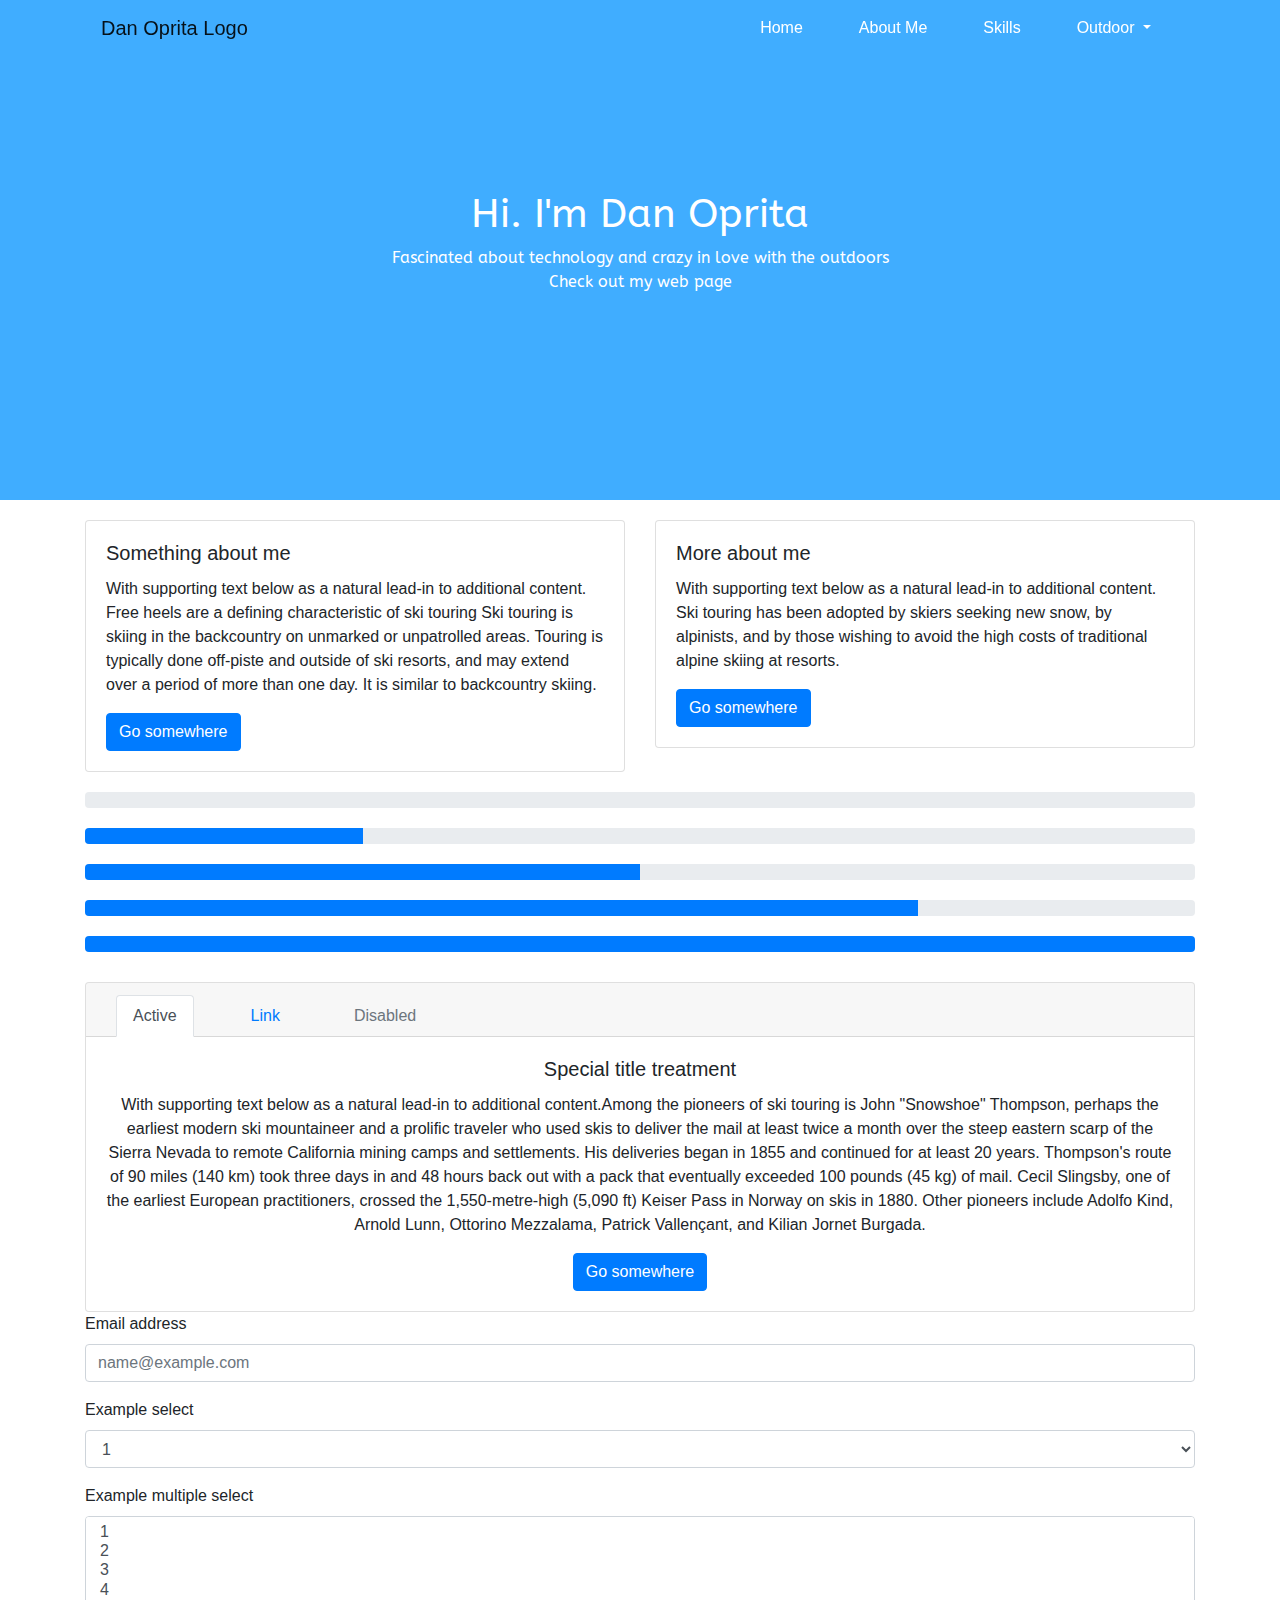
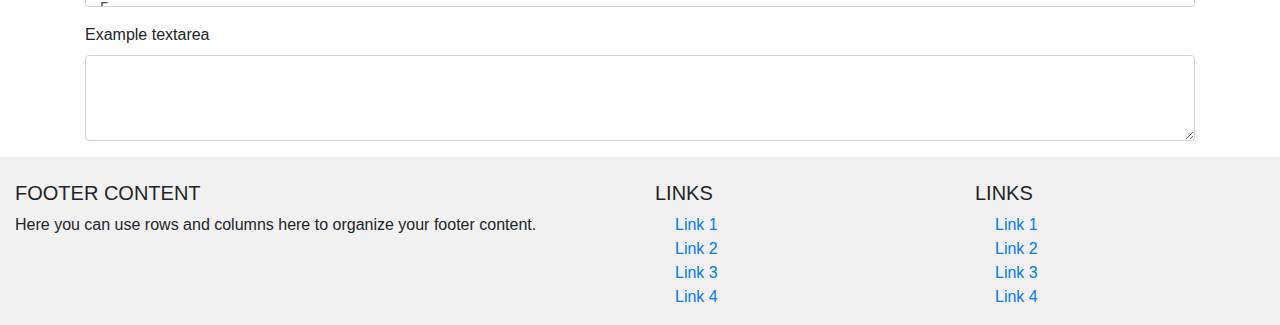
==== index.html @ 7228d6db "13Feb_2" ====
<!DOCTYPE HTML>

  <html>
    <head>
      <title>Dan Oprita</title>
      <!-- Responsive -->
      <meta content="width=device-width, initial-scale=1" name="viewport"/>
      <!-- Favicon
  		<link rel="shortcut icon" href="img/fav.png">  -->
      <link rel="stylesheet" href="https://maxcdn.bootstrapcdn.com/bootstrap/4.0.0/css/bootstrap.min.css" integrity="sha384-Gn5384xqQ1aoWXA+058RXPxPg6fy4IWvTNh0E263XmFcJlSAwiGgFAW/dAiS6JXm" crossorigin="anonymous">
      <link href="https://fonts.googleapis.com/css?family=ABeeZee" rel="stylesheet">
      <link rel="stylesheet" href="css/style.css">
    </head>

    <body>
      <!-- Header -->
      <header id="section1">
        <div class="container">
          <div class="row">
            <div class="col-sm-12 col-md-12 clasaNavigatie"> <!-- zona menu -->
              <nav class="navbar navbar-expand-lg navbar-light clasaNavigatie">
                <a class="navbar-brand" href="#">Dan Oprita Logo</a>
                <button class="navbar-toggler" type="button" data-toggle="collapse" data-target="#navbarNavDropdown" aria-controls="navbarNavDropdown" aria-expanded="false" aria-label="Toggle navigation">
                  <span class="navbar-toggler-icon"></span>
                </button>
                <div class="collapse navbar-collapse" id="navbarNavDropdown">
                  <ul class="navbar-nav ml-auto">
                    <li class="nav-item active">
                      <a class="nav-link" href="#">Home <span class="sr-only">(current)</span></a>
                    </li>
                    <li class="nav-item">
                      <a class="nav-link" href="#section3">About Me</a>
                    </li>
                    <li class="nav-item">
                      <a class="nav-link" href="#section4">Skills</a>
                    </li>
                    <li class="nav-item dropdown">
                      <a class="nav-link dropdown-toggle" href="#" id="navbarDropdownMenuLink" data-toggle="dropdown" aria-haspopup="true" aria-expanded="false">
                        Outdoor
                      </a>
                      <div class="dropdown-menu dropdown-menu-right" aria-labelledby="navbarDropdownMenuLink">
                        <a class="dropdown-item" href="#">MTB</a>
                        <a class="dropdown-item" href="#">Ski</a>
                        <a class="dropdown-item" href="#">Trekking</a>
                      </div>
                    </li>
                  </ul>
                </div>
              </nav><!-- nav-menu-container -->
            </div>
          </div>
        </div>
      </header><!-- Header -->

      <!-- start banner Area -->
      <section class="banner-area relative" id="section2">
  		<div class="overlay-img">
  			<div class="container">
  				<div class="row fullscreen d-flex align-items-center justify-content-center" id="dimBanner">
  				<div class="banner-content col-lg-8 zoneBanner">
  					<h1 class="text-white">
  						Hi. I'm Dan Oprita</h1>
  					<p class="pt-20 pb-20 text-white">Fascinated about technology and crazy in love with the outdoors<br/>
            Check out my web page</p>
  				</div>
  			</div>
  		</div>
  	  </div>
      </section>
      <!-- end banner Area -->

  	<!-- start zona prezentare -->
  	<div class="container posContCards" id="section3">
  	<div class="row">
    <div class="col-sm-6">
      <div class="card">
        <div class="card-body">
          <h5 class="card-title">Something about me</h5>
          <p class="card-text">With supporting text below as a natural lead-in to additional content.
          Free heels are a defining characteristic of ski touring
          Ski touring is skiing in the backcountry on unmarked or unpatrolled areas. Touring is typically done off-piste and outside of ski resorts, and may extend over a period of more than one day. It is similar to backcountry skiing.</p>
          <a href="#" class="btn btn-primary">Go somewhere</a>
        </div>
      </div>
    </div>
    <div class="col-sm-6">
      <div class="card">
        <div class="card-body">
          <h5 class="card-title">More about me</h5>
          <p class="card-text">With supporting text below as a natural lead-in to additional content. Ski touring has been adopted by skiers seeking new snow, by alpinists, and by those wishing to avoid the high costs of traditional alpine skiing at resorts.</p>
          <a href="#section1" class="btn btn-primary">Go somewhere</a>
        </div>
      </div>
    </div>
  </div>
  </div>
  	<!-- end zona prezentare -->

    <!-- progress bar -->
    <div class="container" id="section4">
      <div class="progress">
        <div class="progress-bar" role="progressbar" aria-valuenow="0" aria-valuemin="0" aria-valuemax="100"></div>
      </div>
      <div class="progress">
        <div class="progress-bar" role="progressbar" style="width: 25%" aria-valuenow="25" aria-valuemin="0" aria-valuemax="100"></div>
      </div>
      <div class="progress">
        <div class="progress-bar" role="progressbar" style="width: 50%" aria-valuenow="50" aria-valuemin="0" aria-valuemax="100"></div>
      </div>
      <div class="progress">
        <div class="progress-bar" role="progressbar" style="width: 75%" aria-valuenow="75" aria-valuemin="0" aria-valuemax="100"></div>
      </div>
      <div class="progress">
        <div class="progress-bar" role="progressbar" style="width: 100%" aria-valuenow="100" aria-valuemin="0" aria-valuemax="100"></div>
      </div>
    </div>
    <!-- progress bar -->

  	<!-- start zona prezentare 2 -->
    <div class="container zonaPrezentare2" id="section5">
      <div class="card text-center">
        <div class="card-header">
          <ul class="nav nav-tabs card-header-tabs">
            <li class="nav-item">
              <a class="nav-link active" href="#">Active</a>
            </li>
            <li class="nav-item">
              <a class="nav-link" href="#">Link</a>
            </li>
            <li class="nav-item">
              <a class="nav-link disabled" href="#" tabindex="-1" aria-disabled="true">Disabled</a>
            </li>
          </ul>
        </div>
        <div class="card-body">
          <h5 class="card-title">Special title treatment</h5>
          <p class="card-text">With supporting text below as a natural lead-in to additional content.Among the pioneers of ski touring is John "Snowshoe" Thompson, perhaps the earliest modern ski mountaineer and a prolific traveler who used skis to deliver the mail at least twice a month over the steep eastern scarp of the Sierra Nevada to remote California mining camps and settlements. His deliveries began in 1855 and continued for at least 20 years. Thompson's route of 90 miles (140 km) took three days in and 48 hours back out with a pack that eventually exceeded 100 pounds (45 kg) of mail.

          Cecil Slingsby, one of the earliest European practitioners, crossed the 1,550-metre-high (5,090 ft) Keiser Pass in Norway on skis in 1880. Other pioneers include Adolfo Kind, Arnold Lunn, Ottorino Mezzalama, Patrick Vallençant, and Kilian Jornet Burgada.</p>
          <a href="#" class="btn btn-primary">Go somewhere</a>
        </div>
      </div>
    </div>
  	<!-- end zona prezentare 2 -->

    <!-- Form contact -->
    <div class="container">
      <form>
        <div class="form-group">
          <label for="exampleFormControlInput1">Email address</label>
          <input type="email" class="form-control" id="exampleFormControlInput1" placeholder="name@example.com">
        </div>
        <div class="form-group">
          <label for="exampleFormControlSelect1">Example select</label>
          <select class="form-control" id="exampleFormControlSelect1">
            <option>1</option>
            <option>2</option>
            <option>3</option>
            <option>4</option>
            <option>5</option>
          </select>
        </div>
        <div class="form-group">
          <label for="exampleFormControlSelect2">Example multiple select</label>
          <select multiple class="form-control" id="exampleFormControlSelect2">
            <option>1</option>
            <option>2</option>
            <option>3</option>
            <option>4</option>
            <option>5</option>
          </select>
        </div>
        <div class="form-group">
          <label for="exampleFormControlTextarea1">Example textarea</label>
          <textarea class="form-control" id="exampleFormControlTextarea1" rows="3"></textarea>
        </div>
      </form>
    </div>
    <!-- End Form contact -->

    <!-- Footer -->
      <footer class="page-footer font-small blue pt-4">
        <!-- Footer Links -->
        <div class="container-fluid text-center text-md-left">
          <!-- Grid row -->
          <div class="row">
            <!-- Grid column -->
            <div class="col-md-6 mt-md-0 mt-3">
              <!-- Content -->
              <h5 class="text-uppercase">Footer Content</h5>
              <p>Here you can use rows and columns here to organize your footer content.</p>
            </div>
            <hr class="clearfix w-100 d-md-none pb-3">
            <div class="col-md-3 mb-md-0 mb-3">
                <!-- Links -->
                <h5 class="text-uppercase">Links</h5>
                <ul class="list-unstyled">
                  <li>
                    <a href="#!">Link 1</a>
                  </li>
                  <li>
                    <a href="#!">Link 2</a>
                  </li>
                  <li>
                    <a href="#!">Link 3</a>
                  </li>
                  <li>
                    <a href="#!">Link 4</a>
                  </li>
                </ul>
              </div>
              <div class="col-md-3 mb-md-0 mb-3">
                <!-- Links -->
                <h5 class="text-uppercase">Links</h5>
                <ul class="list-unstyled">
                  <li>
                    <a href="#!">Link 1</a>
                  </li>
                  <li>
                    <a href="#!">Link 2</a>
                  </li>
                  <li>
                    <a href="#!">Link 3</a>
                  </li>
                  <li>
                    <a href="#!">Link 4</a>
                  </li>
                </ul>
              </div>
              <!-- Grid column -->
          </div>
          <!-- Grid row -->
        </div>
        <!-- Footer Links -->
      </footer>
      <!-- Footer -->

      <!-- To top button -->
      <button onclick="topFunction()" id="myBtn" title="Go to top">Top</button>
      <!-- To top button -->

      <script src="https://code.jquery.com/jquery-3.3.1.slim.min.js" integrity="sha384-q8i/X+965DzO0rT7abK41JStQIAqVgRVzpbzo5smXKp4YfRvH+8abtTE1Pi6jizo" crossorigin="anonymous"></script>
      <script src="https://cdnjs.cloudflare.com/ajax/libs/popper.js/1.14.3/umd/popper.min.js" integrity="sha384-ZMP7rVo3mIykV+2+9J3UJ46jBk0WLaUAdn689aCwoqbBJiSnjAK/l8WvCWPIPm49" crossorigin="anonymous"></script>
      <script src="https://stackpath.bootstrapcdn.com/bootstrap/4.1.3/js/bootstrap.min.js" integrity="sha384-ChfqqxuZUCnJSK3+MXmPNIyE6ZbWh2IMqE241rYiqJxyMiZ6OW/JmZQ5stwEULTy" crossorigin="anonymous"></script>
      <script src="js/javascript.js"></script>
    </body>
  </html>
---- css/style.css ----
html {
  scroll-behavior: smooth;
}
/* Header */
header {
  background-color: none;
  position: fixed;
  width: 100%;
  z-index: 10;
}
.clasaLogo {
  background-color: none!important;
}
.clasaNavigatie {
  background-size: cover;
  color: white;
}
#navbarNavDropdown ul li> a {
  color: #FFFFFF;
}
.behavior-header {
  background: rgba(0,0,0,0.7);
  transition: all 0.5s;
}

/* banner area*/
.banner-area {
  background: url('https://images.pexels.com/photos/270756/pexels-photo-270756.jpeg?auto=compress&cs=tinysrgb&dpr=2&h=750&w=1260') center;
  background-size: cover;
}

#dimBanner {
  height: 500px;
}
ul li {
  padding: 0px 20px 0 20px;
}
.zoneBanner {
  text-align: center!important;
  font-family: 'ABeeZee', sans-serif;
}
.overlay-img {
	background: rgba(0, 145, 255,0.75);
}
.posContCards {
	margin-top: 20px;
}

/*presentation area*/
.zonaPrezentare2 {
  margin-top: 30px;
}

/* progress bars */
#section4 {
  margin-top: 20px;
}
div.progress {
  margin-top: 20px;
}

/* Footer */
footer {
  background: #F1F1F1;
}

/* Button Top */
#myBtn {
  display: none;
  position: fixed;
  bottom: 20px;
  right: 30px;
  z-index: 99;
  font-size: 18px;
  border: none;
  outline: none;
  background-color: red;
  color: white;
  cursor: pointer;
  padding: 15px;
  border-radius: 4px;
}

#myBtn:hover {
  background-color: #555;
}
/* Button Top */
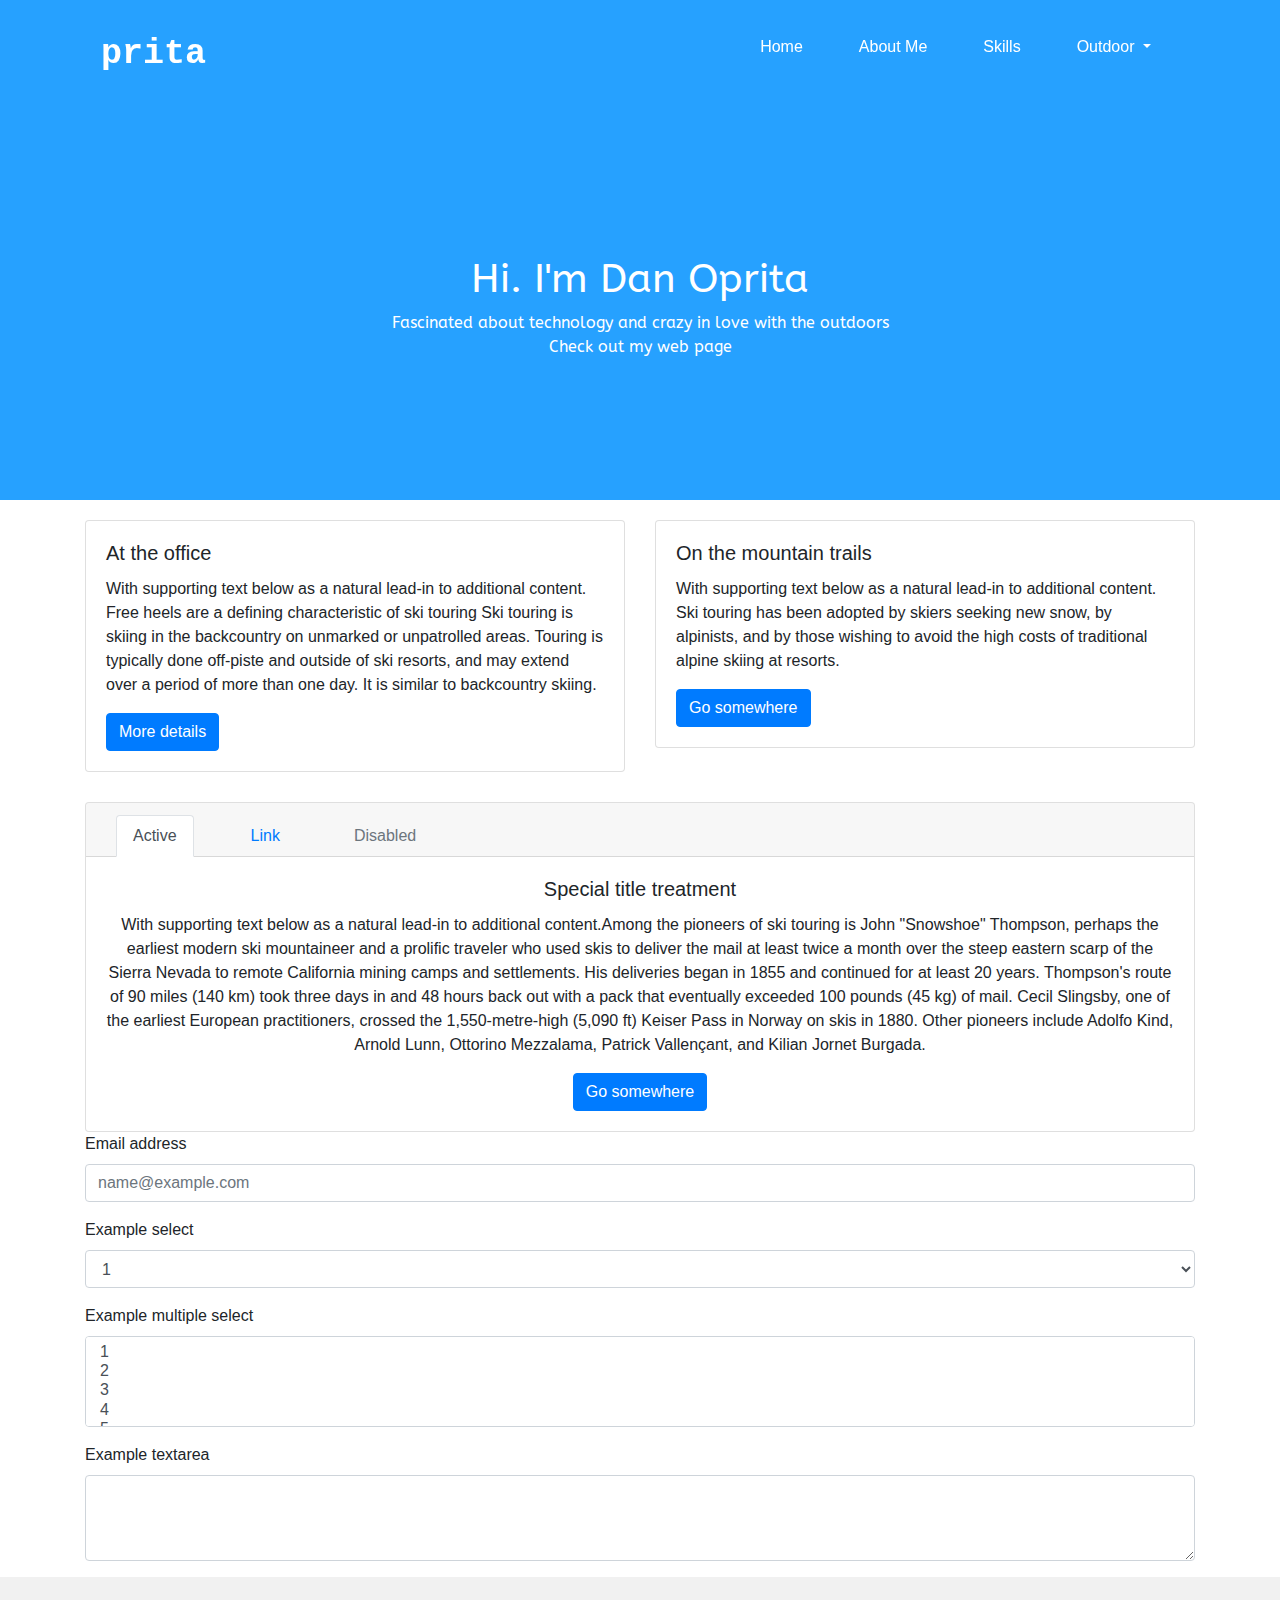
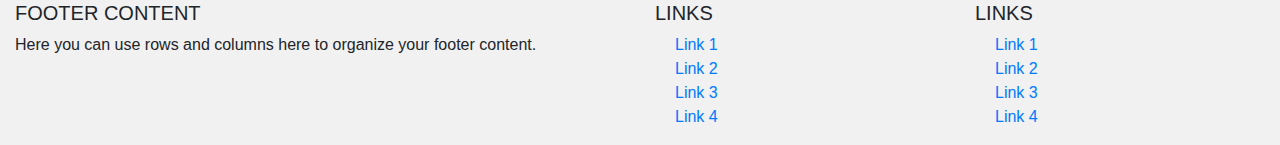
==== commit e50e5ce8: "20 Feb" ====
--- a/index.html
+++ b/index.html
@@ -9,6 +9,7 @@
   		<link rel="shortcut icon" href="img/fav.png">  -->
       <link rel="stylesheet" href="https://maxcdn.bootstrapcdn.com/bootstrap/4.0.0/css/bootstrap.min.css" integrity="sha384-Gn5384xqQ1aoWXA+058RXPxPg6fy4IWvTNh0E263XmFcJlSAwiGgFAW/dAiS6JXm" crossorigin="anonymous">
       <link href="https://fonts.googleapis.com/css?family=ABeeZee" rel="stylesheet">
+      <link rel="stylesheet" href="https://use.fontawesome.com/releases/v5.7.2/css/all.css" integrity="sha384-fnmOCqbTlWIlj8LyTjo7mOUStjsKC4pOpQbqyi7RrhN7udi9RwhKkMHpvLbHG9Sr" crossorigin="anonymous">
       <link rel="stylesheet" href="css/style.css">
     </head>
 
@@ -18,9 +19,13 @@
         <div class="container">
           <div class="row">
             <div class="col-sm-12 col-md-12 clasaNavigatie"> <!-- zona menu -->
-              <nav class="navbar navbar-expand-lg navbar-light clasaNavigatie">
-                <a class="navbar-brand" href="#">Dan Oprita Logo</a>
-                <button class="navbar-toggler" type="button" data-toggle="collapse" data-target="#navbarNavDropdown" aria-controls="navbarNavDropdown" aria-expanded="false" aria-label="Toggle navigation">
+              <nav class="navbar navbar-expand-lg navbar-dark clasaNavigatie">
+                <div id="zonaLogo">
+                  <a class="navbar-brand" href="#">
+                    <i class="fas fa-bicycle bikeOprita"></i>prita
+                  </a>
+                </div>
+                <button class="navbar-toggler" id="hamburgerButton" type="button" data-toggle="collapse" data-target="#navbarNavDropdown" aria-controls="navbarNavDropdown" aria-expanded="false" aria-label="Toggle navigation">
                   <span class="navbar-toggler-icon"></span>
                 </button>
                 <div class="collapse navbar-collapse" id="navbarNavDropdown">
@@ -32,7 +37,7 @@
                       <a class="nav-link" href="#section3">About Me</a>
                     </li>
                     <li class="nav-item">
-                      <a class="nav-link" href="#section4">Skills</a>
+                      <a class="nav-link" href="cv.html">Skills</a>
                     </li>
                     <li class="nav-item dropdown">
                       <a class="nav-link dropdown-toggle" href="#" id="navbarDropdownMenuLink" data-toggle="dropdown" aria-haspopup="true" aria-expanded="false">
@@ -75,18 +80,18 @@
     <div class="col-sm-6">
       <div class="card">
         <div class="card-body">
-          <h5 class="card-title">Something about me</h5>
+          <h5 class="card-title">At the office</h5>
           <p class="card-text">With supporting text below as a natural lead-in to additional content.
           Free heels are a defining characteristic of ski touring
           Ski touring is skiing in the backcountry on unmarked or unpatrolled areas. Touring is typically done off-piste and outside of ski resorts, and may extend over a period of more than one day. It is similar to backcountry skiing.</p>
-          <a href="#" class="btn btn-primary">Go somewhere</a>
+          <a href="cv.html" class="btn btn-primary">More details</a>
         </div>
       </div>
     </div>
     <div class="col-sm-6">
       <div class="card">
         <div class="card-body">
-          <h5 class="card-title">More about me</h5>
+          <h5 class="card-title">On the mountain trails</h5>
           <p class="card-text">With supporting text below as a natural lead-in to additional content. Ski touring has been adopted by skiers seeking new snow, by alpinists, and by those wishing to avoid the high costs of traditional alpine skiing at resorts.</p>
           <a href="#section1" class="btn btn-primary">Go somewhere</a>
         </div>
@@ -96,8 +101,7 @@
   </div>
   	<!-- end zona prezentare -->
 
-    <!-- progress bar -->
-    <div class="container" id="section4">
+    <!-- progress bar    <div class="container" id="section4">
       <div class="progress">
         <div class="progress-bar" role="progressbar" aria-valuenow="0" aria-valuemin="0" aria-valuemax="100"></div>
       </div>
@@ -113,8 +117,7 @@
       <div class="progress">
         <div class="progress-bar" role="progressbar" style="width: 100%" aria-valuenow="100" aria-valuemin="0" aria-valuemax="100"></div>
       </div>
-    </div>
-    <!-- progress bar -->
+    </div>   -->
 
   	<!-- start zona prezentare 2 -->
     <div class="container zonaPrezentare2" id="section5">
--- a/css/style.css
+++ b/css/style.css
@@ -8,8 +8,12 @@
   width: 100%;
   z-index: 10;
 }
-.clasaLogo {
-  background-color: none!important;
+#zonaLogo a {
+  font-family: 'Major Mono Display', monospace;
+  font-size: 35px;
+  margin: 15px 0px 0px 0px;
+  color: white!important;
+  font-weight: bold;
 }
 .clasaNavigatie {
   background-size: cover;
@@ -21,6 +25,10 @@
 .behavior-header {
   background: rgba(0,0,0,0.7);
   transition: all 0.5s;
+}
+#hamburgerButton {
+  border: 1.5px solid rgb(255, 255, 255, 0.6);
+  background-color: #008BC0;
 }
 
 /* banner area*/
@@ -38,9 +46,10 @@
 .zoneBanner {
   text-align: center!important;
   font-family: 'ABeeZee', sans-serif;
+  margin-top: 130px;
 }
 .overlay-img {
-	background: rgba(0, 145, 255,0.75);
+	background: rgba(0, 145, 255,0.85);
 }
 .posContCards {
 	margin-top: 20px;
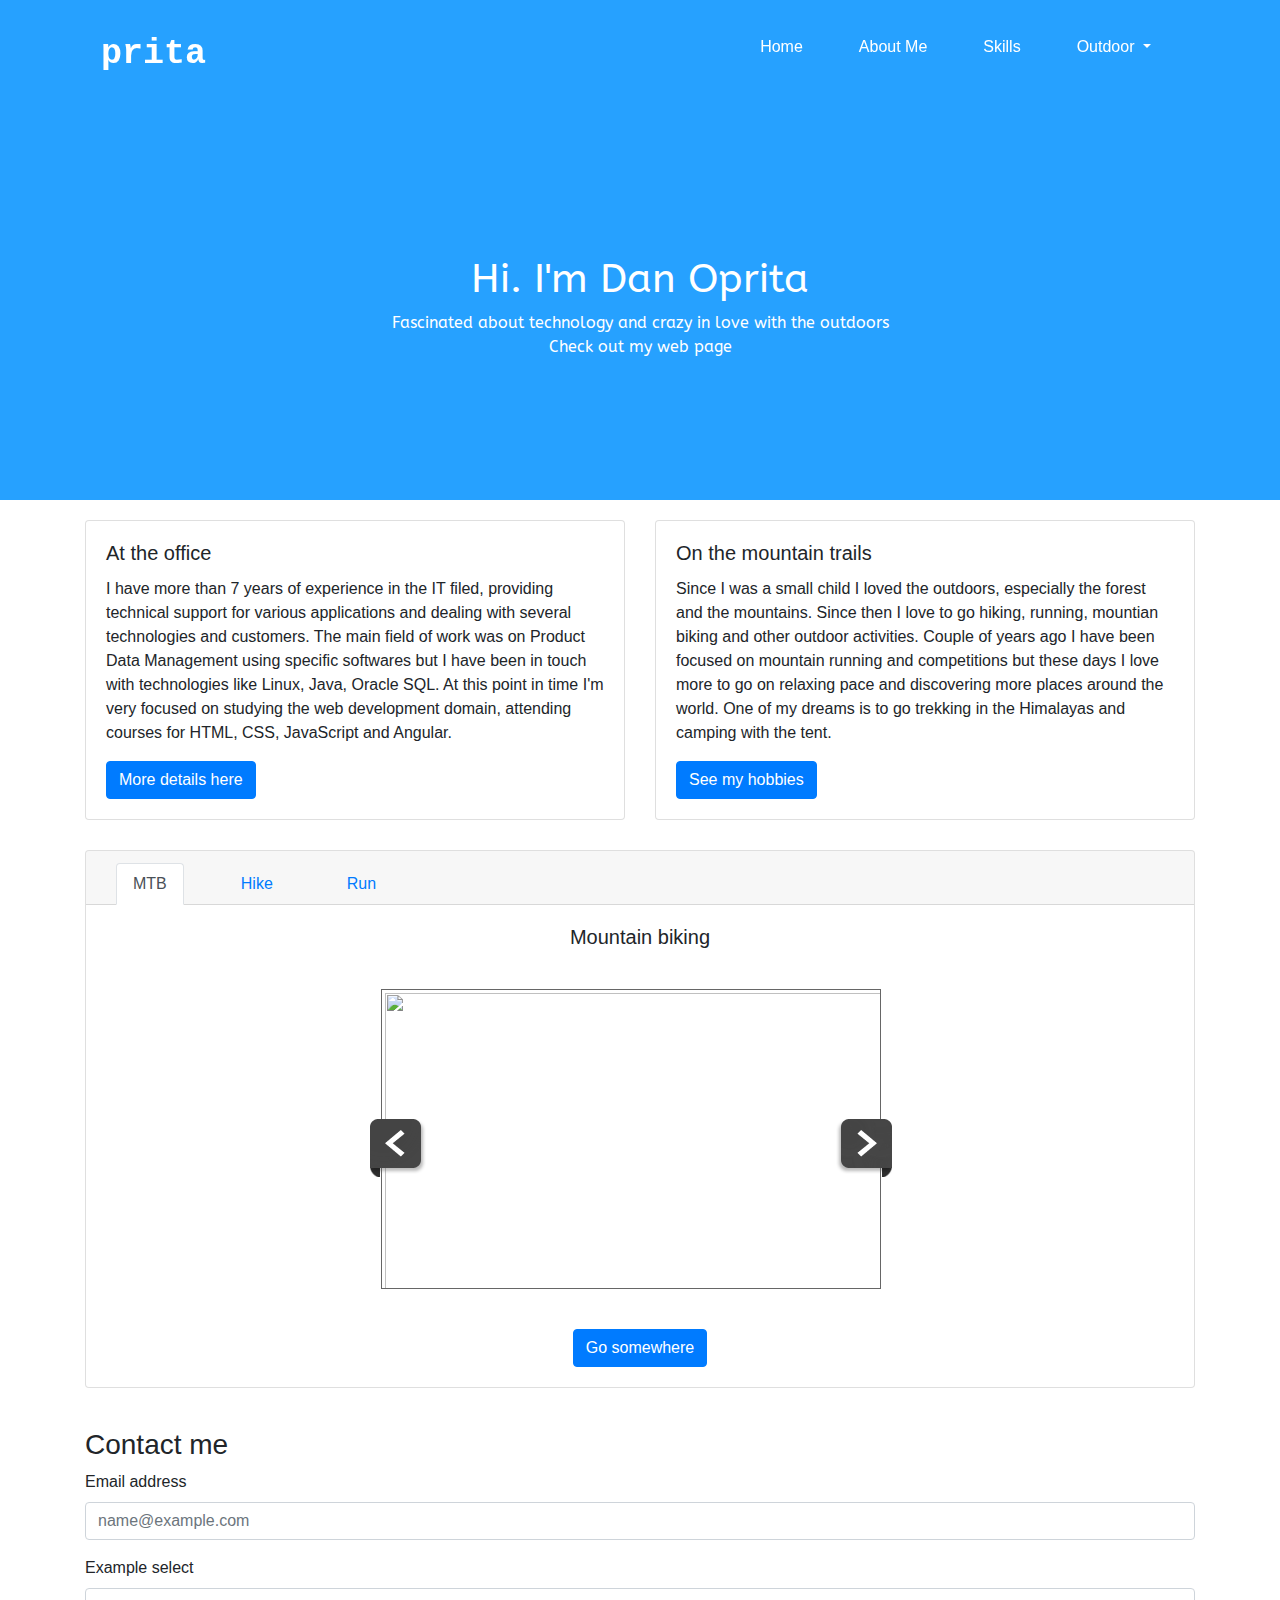
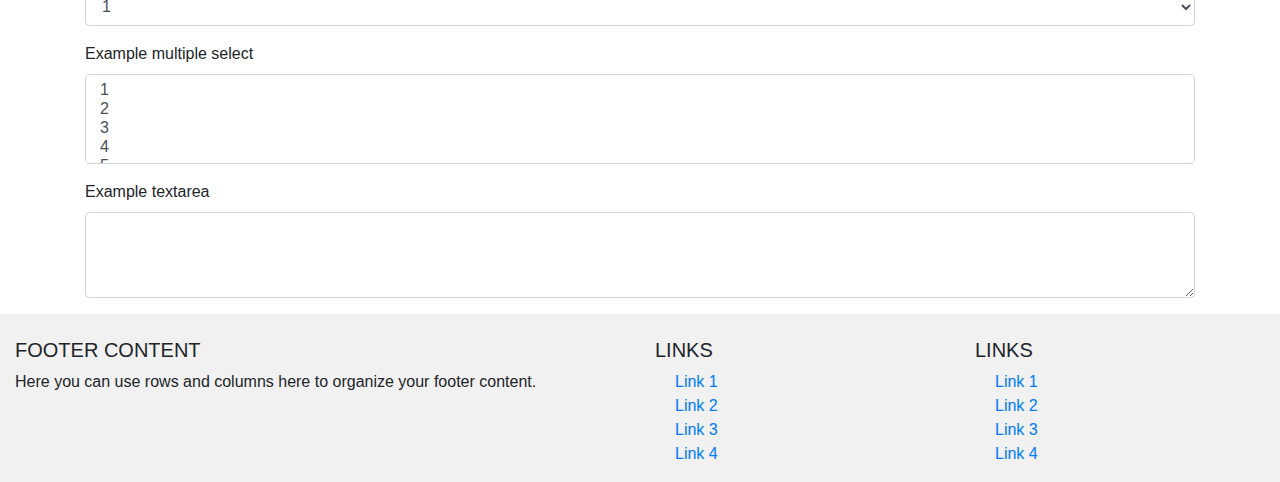
==== commit 7aef8264: "21 Feb" ====
--- a/index.html
+++ b/index.html
@@ -31,7 +31,7 @@
                 <div class="collapse navbar-collapse" id="navbarNavDropdown">
                   <ul class="navbar-nav ml-auto">
                     <li class="nav-item active">
-                      <a class="nav-link" href="#">Home <span class="sr-only">(current)</span></a>
+                      <a class="nav-link" href="#">Home<span class="sr-only">(current)</span></a>
                     </li>
                     <li class="nav-item">
                       <a class="nav-link" href="#section3">About Me</a>
@@ -81,10 +81,8 @@
       <div class="card">
         <div class="card-body">
           <h5 class="card-title">At the office</h5>
-          <p class="card-text">With supporting text below as a natural lead-in to additional content.
-          Free heels are a defining characteristic of ski touring
-          Ski touring is skiing in the backcountry on unmarked or unpatrolled areas. Touring is typically done off-piste and outside of ski resorts, and may extend over a period of more than one day. It is similar to backcountry skiing.</p>
-          <a href="cv.html" class="btn btn-primary">More details</a>
+          <p class="card-text">I have more than 7 years of experience in the IT filed, providing technical support for various applications and dealing with several technologies and customers. The main field of work was on Product Data Management using specific softwares but I have been in touch with technologies like Linux, Java, Oracle SQL. At this point in time I'm very focused on studying the web development domain, attending courses for HTML, CSS, JavaScript and Angular.</p>
+          <a href="cv.html" class="btn btn-primary">More details here</a>
         </div>
       </div>
     </div>
@@ -92,8 +90,8 @@
       <div class="card">
         <div class="card-body">
           <h5 class="card-title">On the mountain trails</h5>
-          <p class="card-text">With supporting text below as a natural lead-in to additional content. Ski touring has been adopted by skiers seeking new snow, by alpinists, and by those wishing to avoid the high costs of traditional alpine skiing at resorts.</p>
-          <a href="#section1" class="btn btn-primary">Go somewhere</a>
+          <p class="card-text">Since I was a small child I loved the outdoors, especially the forest and the mountains. Since then I love to go hiking, running, mountian biking and other outdoor activities. Couple of years ago I have been focused on mountain running and competitions but these days I love more to go on relaxing pace and discovering more places around the world. One of my dreams is to go trekking in the Himalayas and camping with the tent.</p>
+          <a href="#section1" class="btn btn-primary">See my hobbies</a>
         </div>
       </div>
     </div>
@@ -101,45 +99,36 @@
   </div>
   	<!-- end zona prezentare -->
 
-    <!-- progress bar    <div class="container" id="section4">
-      <div class="progress">
-        <div class="progress-bar" role="progressbar" aria-valuenow="0" aria-valuemin="0" aria-valuemax="100"></div>
-      </div>
-      <div class="progress">
-        <div class="progress-bar" role="progressbar" style="width: 25%" aria-valuenow="25" aria-valuemin="0" aria-valuemax="100"></div>
-      </div>
-      <div class="progress">
-        <div class="progress-bar" role="progressbar" style="width: 50%" aria-valuenow="50" aria-valuemin="0" aria-valuemax="100"></div>
-      </div>
-      <div class="progress">
-        <div class="progress-bar" role="progressbar" style="width: 75%" aria-valuenow="75" aria-valuemin="0" aria-valuemax="100"></div>
-      </div>
-      <div class="progress">
-        <div class="progress-bar" role="progressbar" style="width: 100%" aria-valuenow="100" aria-valuemin="0" aria-valuemax="100"></div>
-      </div>
-    </div>   -->
-
-  	<!-- start zona prezentare 2 -->
+  	<!-- start zona Image gallery -->
     <div class="container zonaPrezentare2" id="section5">
       <div class="card text-center">
         <div class="card-header">
           <ul class="nav nav-tabs card-header-tabs">
             <li class="nav-item">
-              <a class="nav-link active" href="#">Active</a>
+              <a class="nav-link active" href="#">MTB</a>
             </li>
             <li class="nav-item">
-              <a class="nav-link" href="#">Link</a>
+              <a class="nav-link" href="#">Hike</a>
             </li>
             <li class="nav-item">
-              <a class="nav-link disabled" href="#" tabindex="-1" aria-disabled="true">Disabled</a>
+              <a class="nav-link" href="#" tabindex="-1" aria-disabled="true">Run</a>
             </li>
           </ul>
         </div>
-        <div class="card-body">
-          <h5 class="card-title">Special title treatment</h5>
-          <p class="card-text">With supporting text below as a natural lead-in to additional content.Among the pioneers of ski touring is John "Snowshoe" Thompson, perhaps the earliest modern ski mountaineer and a prolific traveler who used skis to deliver the mail at least twice a month over the steep eastern scarp of the Sierra Nevada to remote California mining camps and settlements. His deliveries began in 1855 and continued for at least 20 years. Thompson's route of 90 miles (140 km) took three days in and 48 hours back out with a pack that eventually exceeded 100 pounds (45 kg) of mail.
-
-          Cecil Slingsby, one of the earliest European practitioners, crossed the 1,550-metre-high (5,090 ft) Keiser Pass in Norway on skis in 1880. Other pioneers include Adolfo Kind, Arnold Lunn, Ottorino Mezzalama, Patrick Vallençant, and Kilian Jornet Burgada.</p>
+        <div class="card-body" id="MTB">
+          <h5 class="card-title">Mountain biking</h5>
+          <div class="containerMTB">
+      			<div class="slider-out">
+              <img src="img/arrow-left.png" class="prev" alt="Prev">
+              <div class="slider-inner">
+                <img src="img/MTB/7.jpg" class="active">
+                <img src="img/MTB/8.jpg">
+                <img src="img/MTB/9.jpg">
+                <img src="img/MTB/10.jpg">
+              </div>
+              <img src="img/arrow-right.png" class="next" alt="Next">
+      			</div>
+      		</div>
           <a href="#" class="btn btn-primary">Go somewhere</a>
         </div>
       </div>
@@ -147,7 +136,8 @@
   	<!-- end zona prezentare 2 -->
 
     <!-- Form contact -->
-    <div class="container">
+    <div class="container" id="contactdan">
+      <h3>Contact me</h3>
       <form>
         <div class="form-group">
           <label for="exampleFormControlInput1">Email address</label>
--- a/css/style.css
+++ b/css/style.css
@@ -60,12 +60,48 @@
   margin-top: 30px;
 }
 
-/* progress bars */
-#section4 {
-  margin-top: 20px;
+/*Image slides*/
+
+.containerMTB {
+width: 540px;
+margin: 40px auto;
+overflow: auto;
 }
-div.progress {
-  margin-top: 20px;
+.slider-inner {
+width: 500px;
+height: 300px;
+position: relative;
+overflow: hidden ;
+float: left;
+padding: 3px;
+border: #666 solid 1px;
+}
+.slider-inner img {
+display: none;
+width: 500px;
+height: 300px;
+}
+.slider-inner img.active {
+  display: inline-block;
+}
+.prev, .next {
+  float: left;
+  margin-top: 130px;
+  cursor: pointer;
+}
+.prev {
+  position: relative;
+  margin-right: -45px;
+  z-index: 100;
+}
+.next {
+  position: relative;
+  margin-left: -45px;
+  z-index: 100;
+}
+/* Contact me */
+#contactdan {
+  margin-top: 40px;
 }
 
 /* Footer */
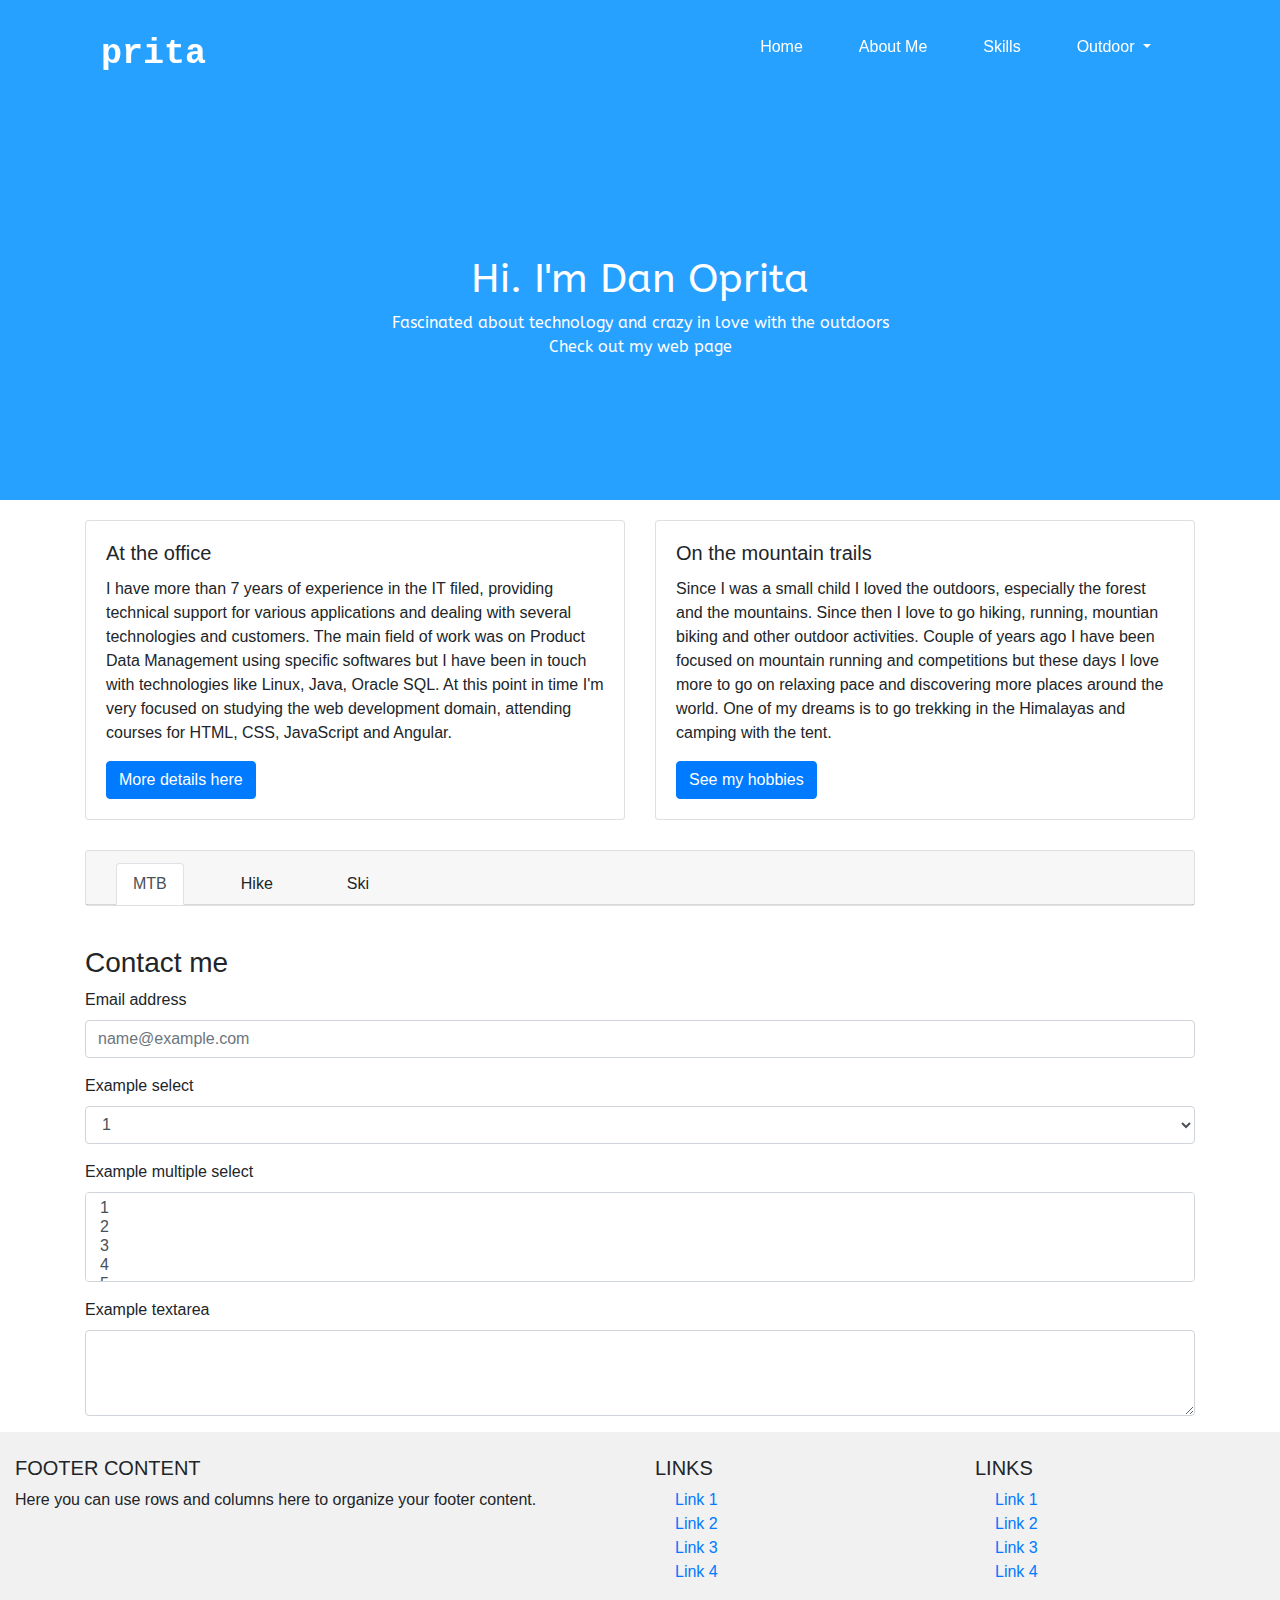
==== commit a0318ae4: "21 feb" ====
--- a/index.html
+++ b/index.html
@@ -105,17 +105,18 @@
         <div class="card-header">
           <ul class="nav nav-tabs card-header-tabs">
             <li class="nav-item">
-              <a class="nav-link active" href="#">MTB</a>
+              <a class="nav-link active" id="linkMTB">MTB</a>
             </li>
             <li class="nav-item">
-              <a class="nav-link" href="#">Hike</a>
+              <a class="nav-link" id="linkHike">Hike</a>
             </li>
             <li class="nav-item">
-              <a class="nav-link" href="#" tabindex="-1" aria-disabled="true">Run</a>
+              <a class="nav-link" id="linkSki">Ski</a>
             </li>
           </ul>
         </div>
-        <div class="card-body" id="MTB">
+
+        <div class="card-body activeoutdoor" id="MTB">
           <h5 class="card-title">Mountain biking</h5>
           <div class="containerMTB">
       			<div class="slider-out">
@@ -125,6 +126,23 @@
                 <img src="img/MTB/8.jpg">
                 <img src="img/MTB/9.jpg">
                 <img src="img/MTB/10.jpg">
+              </div>
+              <img src="img/arrow-right.png" class="next" alt="Next">
+      			</div>
+      		</div>
+          <a href="#" class="btn btn-primary">Go somewhere</a>
+        </div>
+
+        <div class="card-body" id="Hike">
+          <h5 class="card-title">Mountain biking</h5>
+          <div class="containerMTB">
+      			<div class="slider-out">
+              <img src="img/arrow-left.png" class="prev" alt="Prev">
+              <div class="slider-inner">
+                <img src="img/MTB/1.jpg" class="active">
+                <img src="img/MTB/2.jpg">
+                <img src="img/MTB/3.jpg">
+                <img src="img/MTB/4.jpg">
               </div>
               <img src="img/arrow-right.png" class="next" alt="Next">
       			</div>
--- a/css/style.css
+++ b/css/style.css
@@ -59,6 +59,13 @@
 .zonaPrezentare2 {
   margin-top: 30px;
 }
+#MTB {
+  display: none;
+}
+#Hike {
+  display: none;
+}
+
 
 /*Image slides*/
 
@@ -74,7 +81,7 @@
 overflow: hidden ;
 float: left;
 padding: 3px;
-border: #666 solid 1px;
+
 }
 .slider-inner img {
 display: none;
@@ -130,3 +137,43 @@
   background-color: #555;
 }
 /* Button Top */
+
+/*ecran mai mic de 600px*/
+@media only screen and (min-width: 900px) {
+  .containerMTB {
+  width: 740px;
+  margin: 40px auto;
+  overflow: auto;
+  }
+  .slider-inner {
+  width: 700px;
+  height: 400px;
+  position: relative;
+  overflow: hidden ;
+  float: left;
+  padding: 3px;
+  }
+  .slider-inner img {
+  display: none;
+  width: 700px;
+  height: 400px;
+  }
+  .slider-inner img.active {
+    display: inline-block;
+  }
+  .prev, .next {
+    float: left;
+    margin-top: 180px;
+    cursor: pointer;
+  }
+  .prev {
+    position: relative;
+    margin-right: -45px;
+    z-index: 100;
+  }
+  .next {
+    position: relative;
+    margin-left: -45px;
+    z-index: 100;
+  }
+}
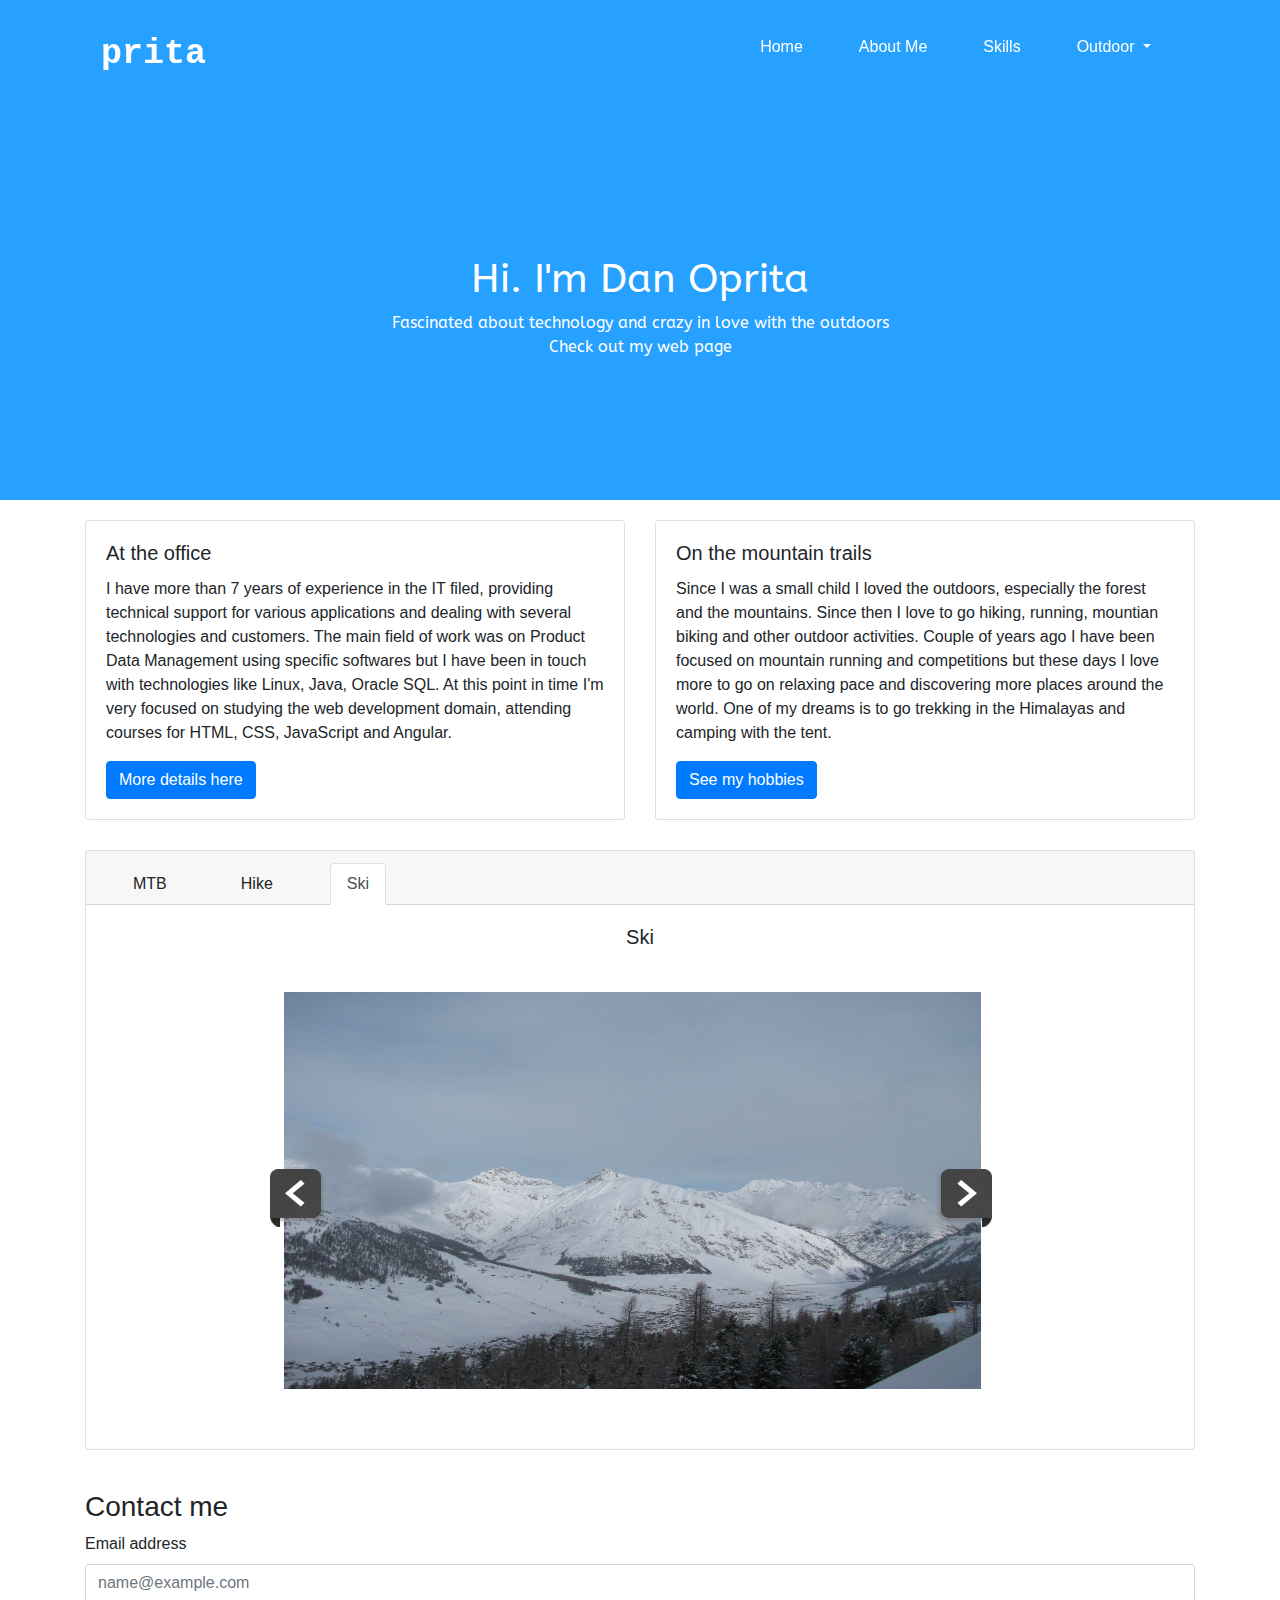
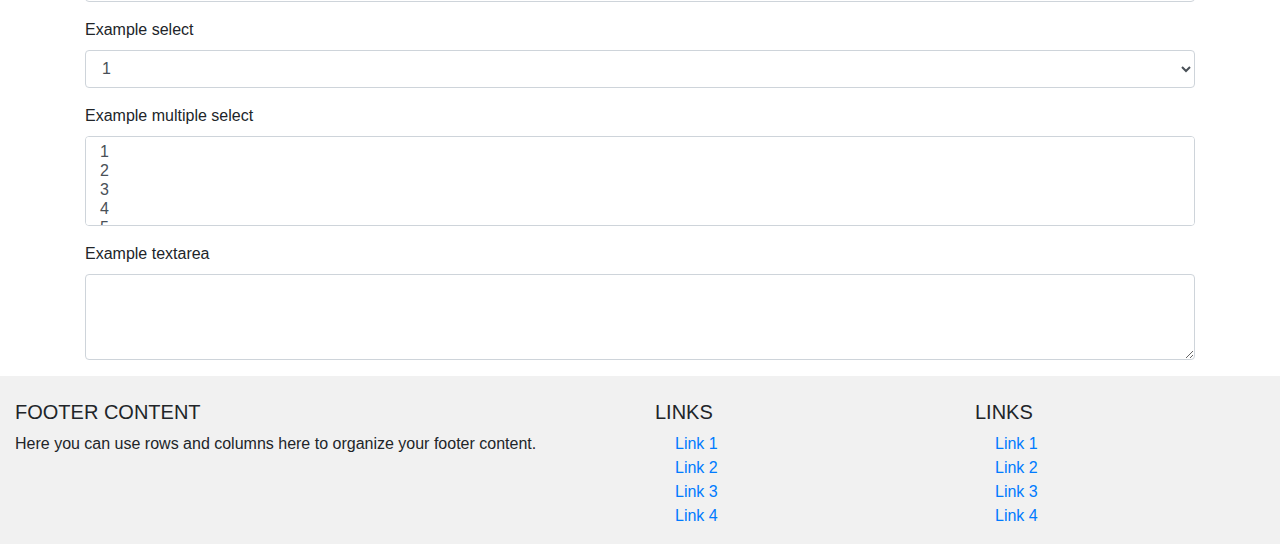
==== commit 859af5cb: "22Feb" ====
--- a/index.html
+++ b/index.html
@@ -103,20 +103,20 @@
     <div class="container zonaPrezentare2" id="section5">
       <div class="card text-center">
         <div class="card-header">
-          <ul class="nav nav-tabs card-header-tabs">
+          <ul class="nav nav-tabs card-header-tabs tabs">
             <li class="nav-item">
-              <a class="nav-link active" id="linkMTB">MTB</a>
+              <a class="nav-link  tablinks" onclick="hobby(event, 'MTB')">MTB</a>
             </li>
             <li class="nav-item">
-              <a class="nav-link" id="linkHike">Hike</a>
+              <a class="nav-link tablinks" onclick="hobby(event, 'Hike')">Hike</a>
             </li>
             <li class="nav-item">
-              <a class="nav-link" id="linkSki">Ski</a>
+              <a class="nav-link active tablinks" onclick="hobby(event, 'Ski')">Ski</a>
             </li>
           </ul>
         </div>
 
-        <div class="card-body activeoutdoor" id="MTB">
+        <div class="card-body tabcontent" id="MTB">
           <h5 class="card-title">Mountain biking</h5>
           <div class="containerMTB">
       			<div class="slider-out">
@@ -130,24 +130,38 @@
               <img src="img/arrow-right.png" class="next" alt="Next">
       			</div>
       		</div>
-          <a href="#" class="btn btn-primary">Go somewhere</a>
-        </div>
-
-        <div class="card-body" id="Hike">
-          <h5 class="card-title">Mountain biking</h5>
+        </div>
+
+        <div class="card-body tabcontent" id="Hike">
+          <h5 class="card-title">Hike</h5>
           <div class="containerMTB">
       			<div class="slider-out">
               <img src="img/arrow-left.png" class="prev" alt="Prev">
               <div class="slider-inner">
-                <img src="img/MTB/1.jpg" class="active">
-                <img src="img/MTB/2.jpg">
-                <img src="img/MTB/3.jpg">
-                <img src="img/MTB/4.jpg">
+                <img src="img/Hike/1.JPG" class="active">
+                <img src="img/Hike/2.JPG">
+                <img src="img/Hike/3.JPG">
+                <img src="img/Hike/4.JPG">
               </div>
               <img src="img/arrow-right.png" class="next" alt="Next">
       			</div>
       		</div>
-          <a href="#" class="btn btn-primary">Go somewhere</a>
+        </div>
+
+        <div class="card-body tabcontent" id="Ski">
+          <h5 class="card-title">Ski</h5>
+          <div class="containerMTB">
+      			<div class="slider-out">
+              <img src="img/arrow-left.png" class="prev" alt="Prev">
+              <div class="slider-inner">
+                <img src="img/SKI/1.JPG" class="active">
+                <img src="img/SKI/2.JPG">
+                <img src="img/SKI/3.JPG">
+                <img src="img/SKI/4.JPG">
+              </div>
+              <img src="img/arrow-right.png" class="next" alt="Next">
+      			</div>
+      		</div>
         </div>
       </div>
     </div>
--- a/css/style.css
+++ b/css/style.css
@@ -106,6 +106,11 @@
   margin-left: -45px;
   z-index: 100;
 }
+
+
+
+
+
 /* Contact me */
 #contactdan {
   margin-top: 40px;
@@ -115,6 +120,7 @@
 footer {
   background: #F1F1F1;
 }
+
 
 /* Button Top */
 #myBtn {
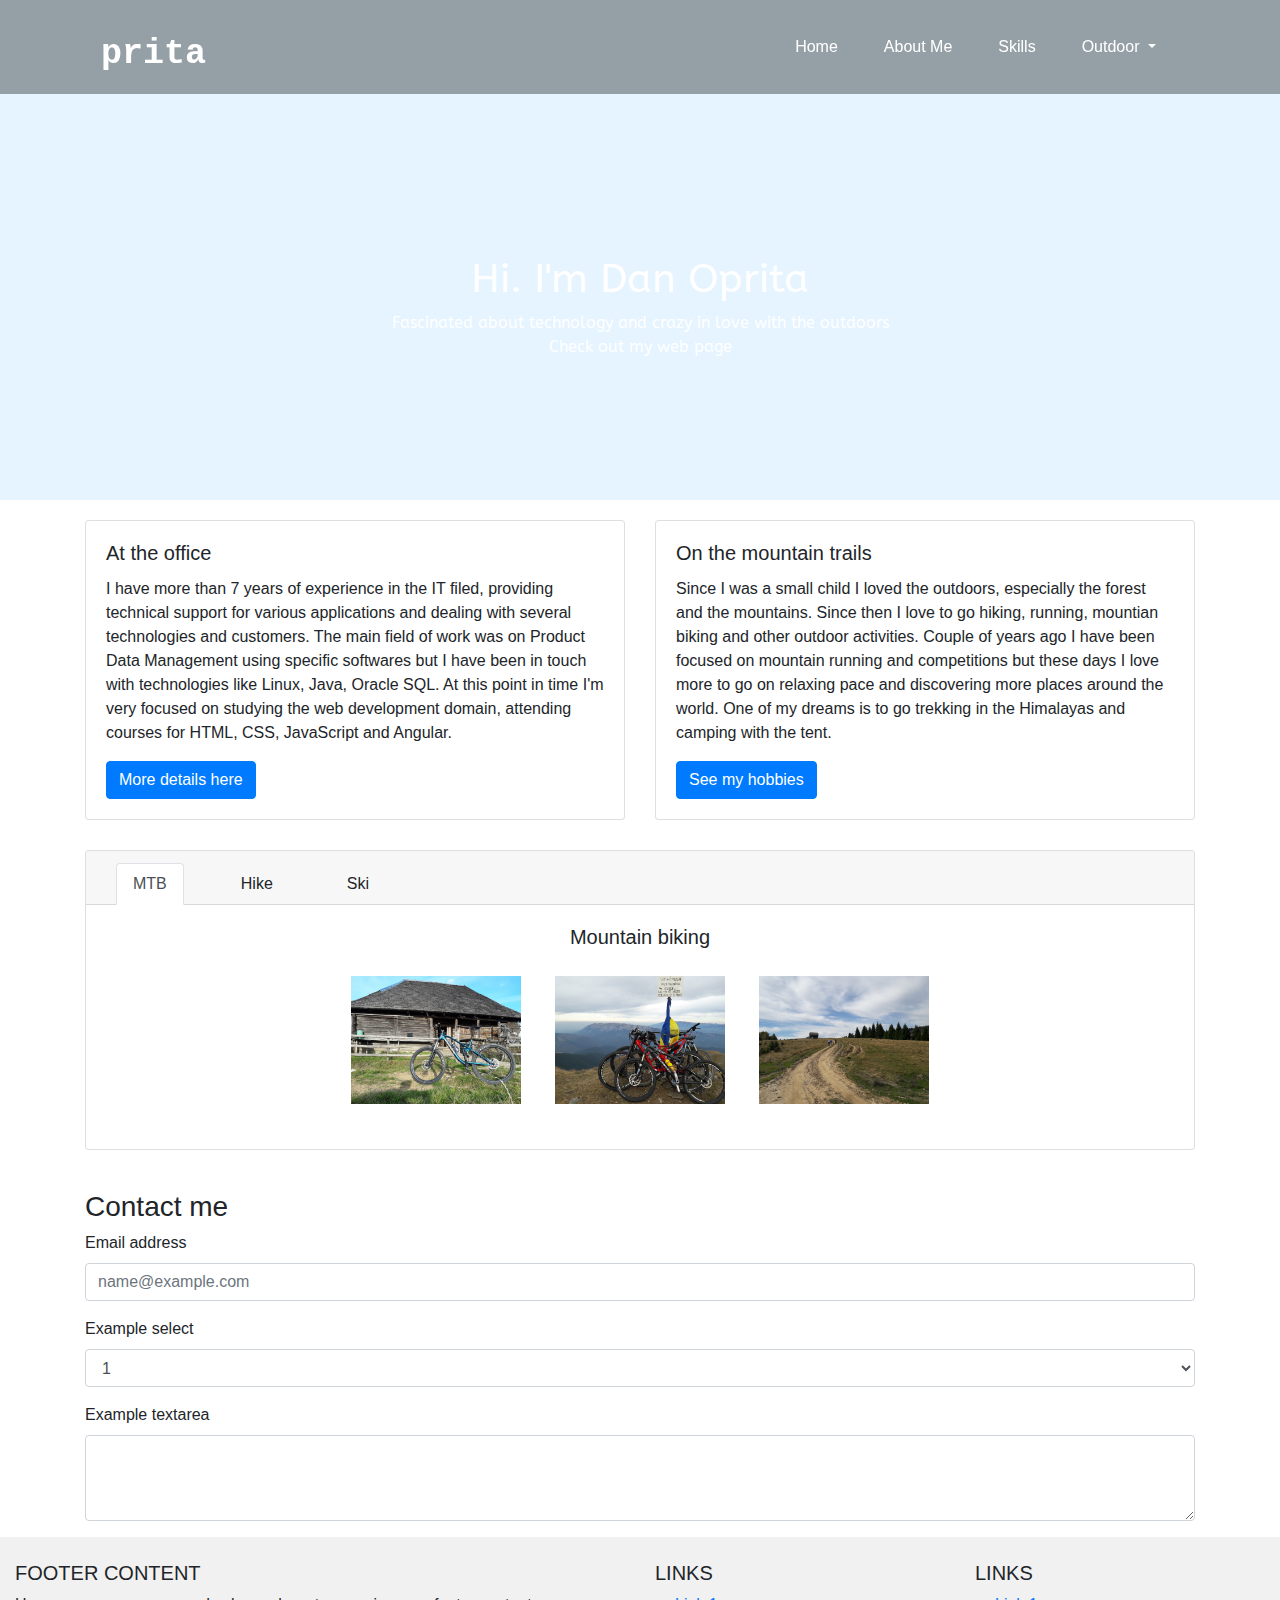
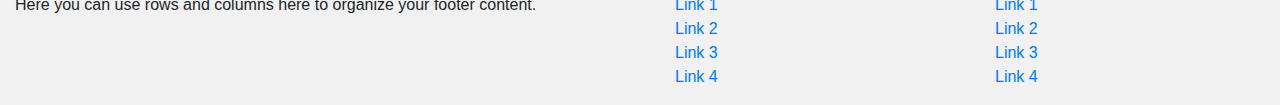
==== commit 38af5bb3: "12 Martie" ====
--- a/index.html
+++ b/index.html
@@ -10,7 +10,8 @@
       <link rel="stylesheet" href="https://maxcdn.bootstrapcdn.com/bootstrap/4.0.0/css/bootstrap.min.css" integrity="sha384-Gn5384xqQ1aoWXA+058RXPxPg6fy4IWvTNh0E263XmFcJlSAwiGgFAW/dAiS6JXm" crossorigin="anonymous">
       <link href="https://fonts.googleapis.com/css?family=ABeeZee" rel="stylesheet">
       <link rel="stylesheet" href="https://use.fontawesome.com/releases/v5.7.2/css/all.css" integrity="sha384-fnmOCqbTlWIlj8LyTjo7mOUStjsKC4pOpQbqyi7RrhN7udi9RwhKkMHpvLbHG9Sr" crossorigin="anonymous">
-      <link rel="stylesheet" href="css/style.css">
+      <link rel="stylesheet" href="css/style.css" type="text/css">
+      <link rel="stylesheet" href="css/lightbox.min.css" type="text/css">
     </head>
 
     <body>
@@ -44,9 +45,9 @@
                         Outdoor
                       </a>
                       <div class="dropdown-menu dropdown-menu-right" aria-labelledby="navbarDropdownMenuLink">
-                        <a class="dropdown-item" href="#">MTB</a>
-                        <a class="dropdown-item" href="#">Ski</a>
-                        <a class="dropdown-item" href="#">Trekking</a>
+                        <a class="dropdown-item" href="#section5" onclick="hobby(event, 'MTB')">MTB</a>
+                        <a class="dropdown-item" href="#section5" onclick="hobby(event, 'Hike')">Hike</a>
+                        <a class="dropdown-item" href="#section5" onclick="hobby(event, 'Ski')">Ski</a>
                       </div>
                     </li>
                   </ul>
@@ -105,31 +106,24 @@
         <div class="card-header">
           <ul class="nav nav-tabs card-header-tabs tabs">
             <li class="nav-item">
-              <a class="nav-link  tablinks" onclick="hobby(event, 'MTB')">MTB</a>
+              <a class="nav-link tablinks active" onclick="hobby(event, 'MTB')">MTB</a>
             </li>
             <li class="nav-item">
               <a class="nav-link tablinks" onclick="hobby(event, 'Hike')">Hike</a>
             </li>
             <li class="nav-item">
-              <a class="nav-link active tablinks" onclick="hobby(event, 'Ski')">Ski</a>
+              <a class="nav-link tablinks" onclick="hobby(event, 'Ski')">Ski</a>
             </li>
           </ul>
         </div>
 
         <div class="card-body tabcontent" id="MTB">
           <h5 class="card-title">Mountain biking</h5>
-          <div class="containerMTB">
-      			<div class="slider-out">
-              <img src="img/arrow-left.png" class="prev" alt="Prev">
-              <div class="slider-inner">
-                <img src="img/MTB/7.jpg" class="active">
-                <img src="img/MTB/8.jpg">
-                <img src="img/MTB/9.jpg">
-                <img src="img/MTB/10.jpg">
-              </div>
-              <img src="img/arrow-right.png" class="next" alt="Next">
-      			</div>
-      		</div>
+          <div class="gallery_mtb">
+            <a href="img/MTB/mtb1.png" data-lightbox="mygallery" data-title="Canyon Spectral"><img src="img/MTB/mtb1_th.png"></a>
+            <a href="img/MTB/mtb2.png" data-lightbox="mygallery"><img src="img/MTB/mtb2_th.png"></a>
+            <a href="img/MTB/mtb3.png" data-lightbox="mygallery"><img src="img/MTB/mtb3_th.png"></a>
+          </div>
         </div>
 
         <div class="card-body tabcontent" id="Hike">
@@ -178,16 +172,6 @@
         <div class="form-group">
           <label for="exampleFormControlSelect1">Example select</label>
           <select class="form-control" id="exampleFormControlSelect1">
-            <option>1</option>
-            <option>2</option>
-            <option>3</option>
-            <option>4</option>
-            <option>5</option>
-          </select>
-        </div>
-        <div class="form-group">
-          <label for="exampleFormControlSelect2">Example multiple select</label>
-          <select multiple class="form-control" id="exampleFormControlSelect2">
             <option>1</option>
             <option>2</option>
             <option>3</option>
@@ -268,5 +252,6 @@
       <script src="https://cdnjs.cloudflare.com/ajax/libs/popper.js/1.14.3/umd/popper.min.js" integrity="sha384-ZMP7rVo3mIykV+2+9J3UJ46jBk0WLaUAdn689aCwoqbBJiSnjAK/l8WvCWPIPm49" crossorigin="anonymous"></script>
       <script src="https://stackpath.bootstrapcdn.com/bootstrap/4.1.3/js/bootstrap.min.js" integrity="sha384-ChfqqxuZUCnJSK3+MXmPNIyE6ZbWh2IMqE241rYiqJxyMiZ6OW/JmZQ5stwEULTy" crossorigin="anonymous"></script>
       <script src="js/javascript.js"></script>
+      <script src="js/lightbox-plus-jquery.min.js"></script>
     </body>
   </html>
--- a/css/style.css
+++ b/css/style.css
@@ -3,7 +3,7 @@
 }
 /* Header */
 header {
-  background-color: none;
+  background: rgba(0,0,0,0.35);
   position: fixed;
   width: 100%;
   z-index: 10;
@@ -21,6 +21,10 @@
 }
 #navbarNavDropdown ul li> a {
   color: #FFFFFF;
+  padding: 3px;
+}
+#navbarNavDropdown ul li> a:hover {
+  border-bottom: 2px solid white;
 }
 .behavior-header {
   background: rgba(0,0,0,0.7);
@@ -36,7 +40,6 @@
   background: url('https://images.pexels.com/photos/270756/pexels-photo-270756.jpeg?auto=compress&cs=tinysrgb&dpr=2&h=750&w=1260') center;
   background-size: cover;
 }
-
 #dimBanner {
   height: 500px;
 }
@@ -49,7 +52,7 @@
   margin-top: 130px;
 }
 .overlay-img {
-	background: rgba(0, 145, 255,0.85);
+	background: rgba(0, 145, 255,0.1);
 }
 .posContCards {
 	margin-top: 20px;
@@ -59,13 +62,12 @@
 .zonaPrezentare2 {
   margin-top: 30px;
 }
-#MTB {
+#Ski {
   display: none;
 }
 #Hike {
   display: none;
 }
-
 
 /*Image slides*/
 
@@ -107,9 +109,19 @@
   z-index: 100;
 }
 
-
-
-
+/* Lightbox gallery */
+.gallery_mtb {
+  margin: 10px 50px;
+}
+.gallery_mtb img {
+  transition: 1s;
+  padding: 15px;
+  width: 200px;
+}
+.gallery_mtb img:hover {
+  filter: grayscale(100%);
+  transform: scale(1.1);
+}
 
 /* Contact me */
 #contactdan {
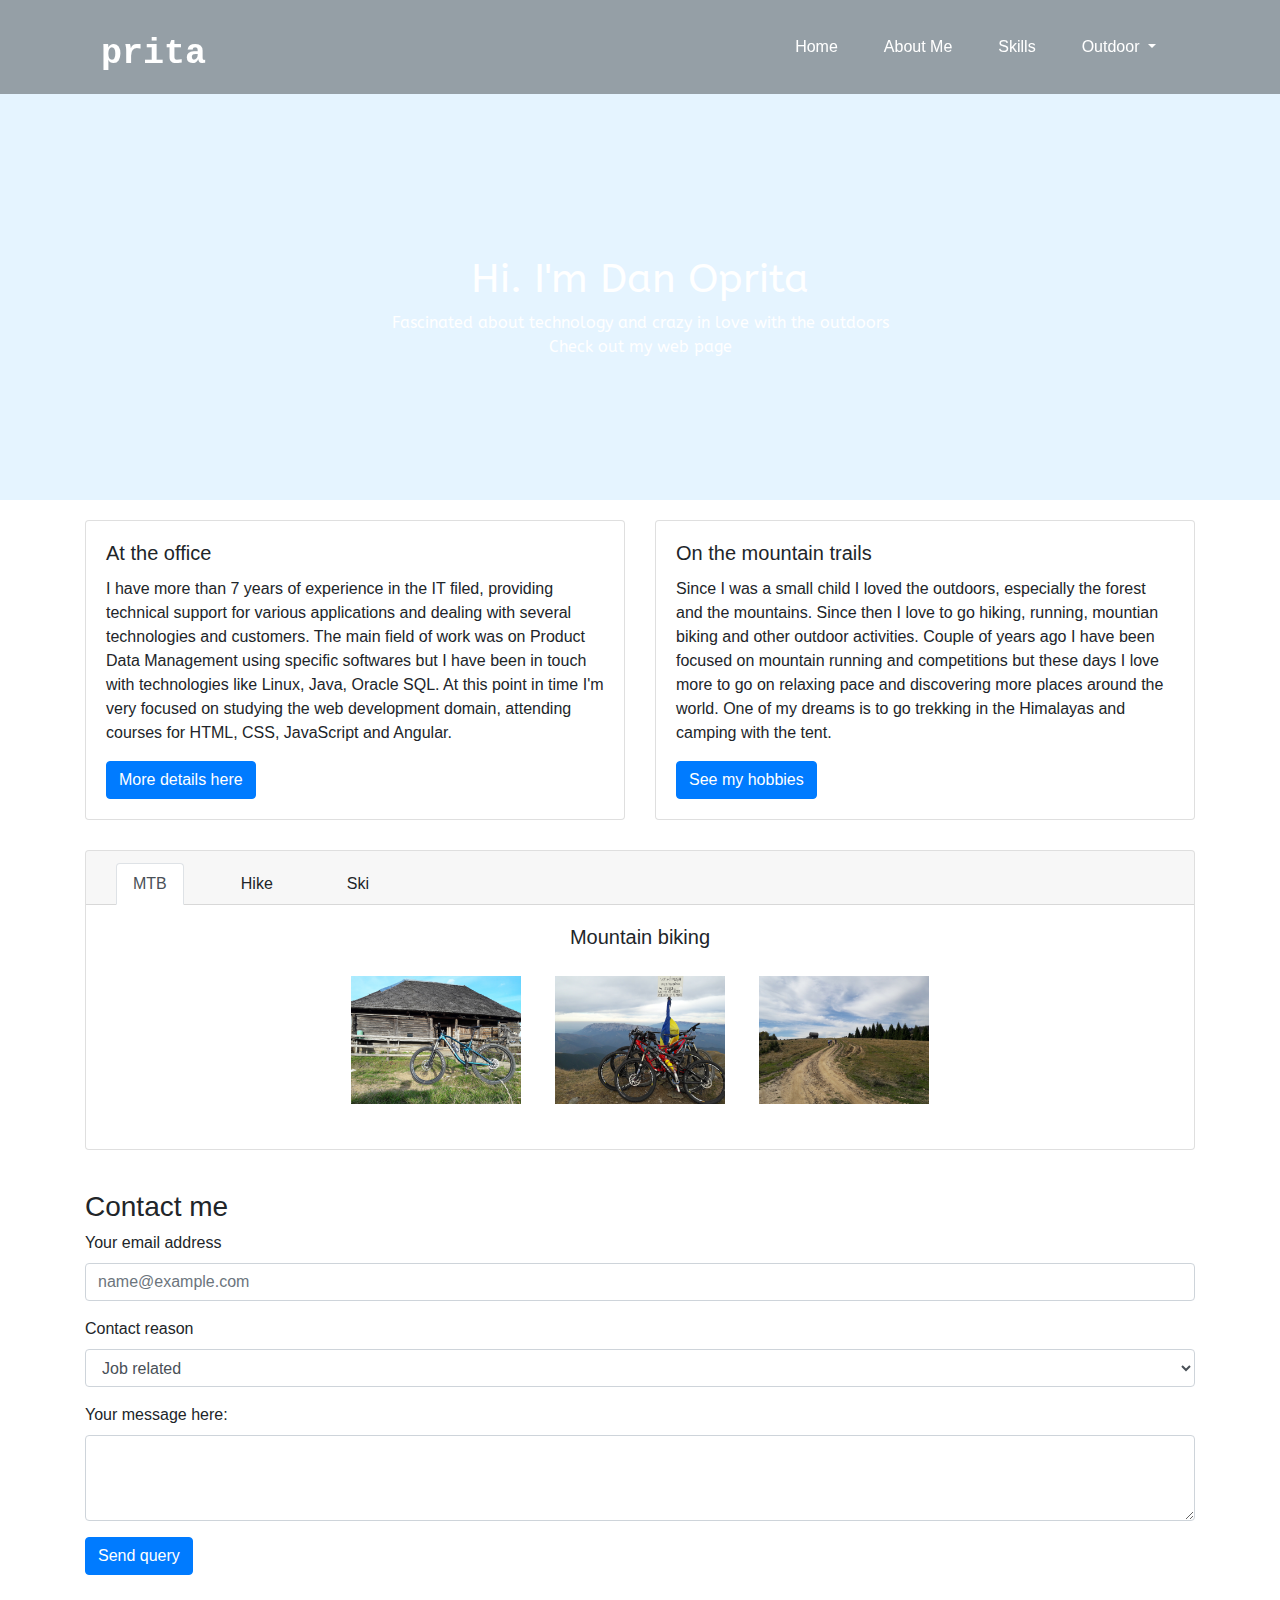
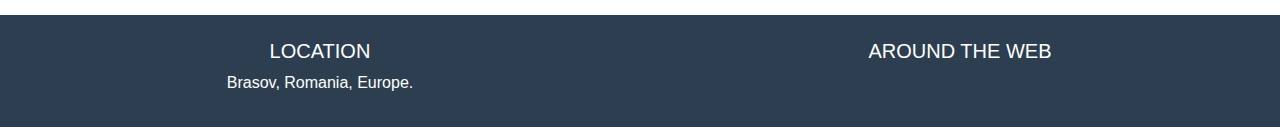
==== commit 1f8b9e5b: "12 Martie var2" ====
--- a/index.html
+++ b/index.html
@@ -166,77 +166,64 @@
       <h3>Contact me</h3>
       <form>
         <div class="form-group">
-          <label for="exampleFormControlInput1">Email address</label>
+          <label for="exampleFormControlInput1">Your email address</label>
           <input type="email" class="form-control" id="exampleFormControlInput1" placeholder="name@example.com">
         </div>
         <div class="form-group">
-          <label for="exampleFormControlSelect1">Example select</label>
+          <label for="exampleFormControlSelect1">Contact reason</label>
           <select class="form-control" id="exampleFormControlSelect1">
-            <option>1</option>
-            <option>2</option>
-            <option>3</option>
-            <option>4</option>
-            <option>5</option>
+            <option>Job related</option>
+            <option>Outdoor activities</option>
+            <option>Miscellaneous</option>
           </select>
         </div>
         <div class="form-group">
-          <label for="exampleFormControlTextarea1">Example textarea</label>
+          <label for="exampleFormControlTextarea1">Your message here:</label>
           <textarea class="form-control" id="exampleFormControlTextarea1" rows="3"></textarea>
         </div>
+        <input type="submit" value="Send query" class="btn btn-primary" id="contactdanbutton">
       </form>
     </div>
     <!-- End Form contact -->
 
     <!-- Footer -->
-      <footer class="page-footer font-small blue pt-4">
+      <footer class="page-footer font-small white pt-4">
         <!-- Footer Links -->
         <div class="container-fluid text-center text-md-left">
           <!-- Grid row -->
           <div class="row">
             <!-- Grid column -->
-            <div class="col-md-6 mt-md-0 mt-3">
+            <div class="col-md-6 mt-md-0 mt-3 footerstyle">
               <!-- Content -->
-              <h5 class="text-uppercase">Footer Content</h5>
-              <p>Here you can use rows and columns here to organize your footer content.</p>
+              <h5 class="text-uppercase">LOCATION</h5>
+              <p>Brasov, Romania, Europe.</p>
             </div>
             <hr class="clearfix w-100 d-md-none pb-3">
-            <div class="col-md-3 mb-md-0 mb-3">
-                <!-- Links -->
-                <h5 class="text-uppercase">Links</h5>
-                <ul class="list-unstyled">
-                  <li>
-                    <a href="#!">Link 1</a>
-                  </li>
-                  <li>
-                    <a href="#!">Link 2</a>
-                  </li>
-                  <li>
-                    <a href="#!">Link 3</a>
-                  </li>
-                  <li>
-                    <a href="#!">Link 4</a>
-                  </li>
-                </ul>
+
+            <div class="col-md-6 mb-md-0 mb-3 footerstyle">
+              <!-- Links -->
+              <h5 class="text-uppercase">AROUND THE WEB</h5>
+              <div class="connectionsfooter">
+                <div class="iconsfooter">
+                  <div class="facebook iconSocialMedia">
+                    <a href="https://www.facebook.com/dan.oprita.5" target="_blank">
+                      <i class="fab fa-facebook-square"></i>
+                    </a>
+                  </div>
+                  <div class="iconSocialMedia">
+                    <a href="https://www.linkedin.com/in/dan-oprita-94754315/" target="_blank">
+                      <i class="fab fa-linkedin"></i>
+                    </a>
+                  </div>
+                  <div class="iconSocialMedia">
+                    <a href="https://plus.google.com/u/0/101730989185948027760" target="_blank">
+                      <i class="fab fa-google"></i>
+                    </a>
+                  </div>
+                </div>
               </div>
-              <div class="col-md-3 mb-md-0 mb-3">
-                <!-- Links -->
-                <h5 class="text-uppercase">Links</h5>
-                <ul class="list-unstyled">
-                  <li>
-                    <a href="#!">Link 1</a>
-                  </li>
-                  <li>
-                    <a href="#!">Link 2</a>
-                  </li>
-                  <li>
-                    <a href="#!">Link 3</a>
-                  </li>
-                  <li>
-                    <a href="#!">Link 4</a>
-                  </li>
-                </ul>
-              </div>
-              <!-- Grid column -->
+            </div>
+            <!-- Grid column -->
           </div>
           <!-- Grid row -->
         </div>
--- a/css/style.css
+++ b/css/style.css
@@ -126,13 +126,8 @@
 /* Contact me */
 #contactdan {
   margin-top: 40px;
-}
-
-/* Footer */
-footer {
-  background: #F1F1F1;
-}
-
+  margin-bottom: 40px;
+}
 
 /* Button Top */
 #myBtn {
@@ -156,6 +151,34 @@
 }
 /* Button Top */
 
+/* Footer */
+footer {
+  background: #2C3E50;
+}
+
+.connectionsfooter {
+  width: 60%;
+  float: right;
+  text-align: right;
+  margin-top: 20px;
+  margin-right: 60px;
+  color: white;
+}
+.iconsfooter {
+  width: auto;
+  display: flex;
+}
+.iconSocialMedia i {
+  width: 30px;
+  height: 30px;
+  margin: 10px;
+  font-size: x-large;
+}
+.footerstyle {
+  color: #FFFFFF;
+  text-align: center;
+}
+
 /*ecran mai mic de 600px*/
 @media only screen and (min-width: 900px) {
   .containerMTB {
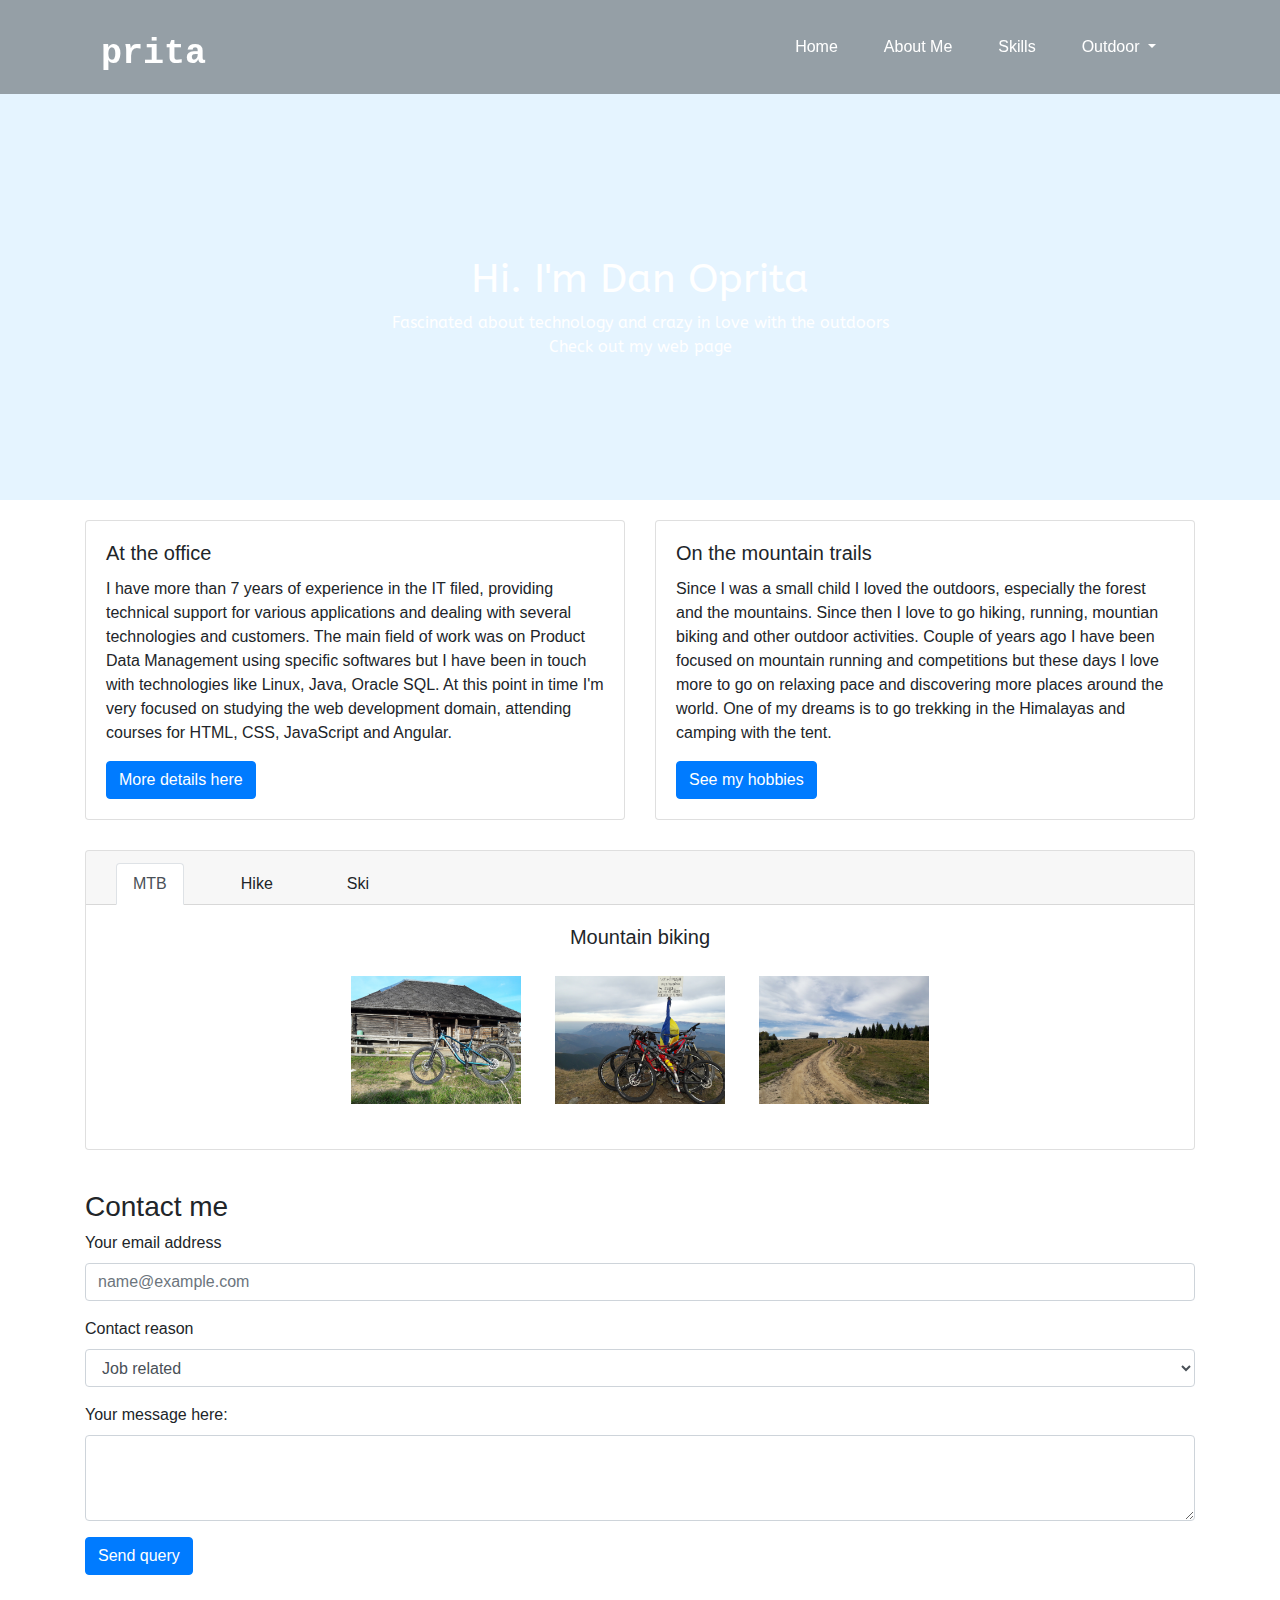
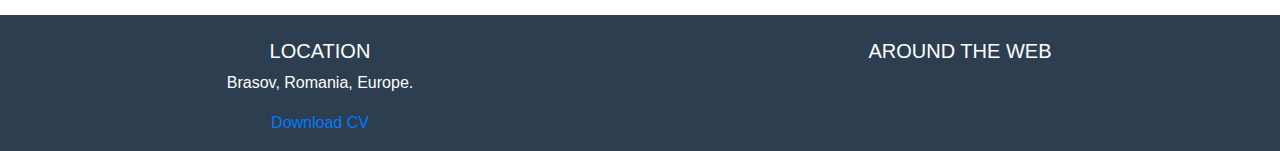
==== commit ed601f34: "15 March" ====
--- a/index.html
+++ b/index.html
@@ -92,7 +92,7 @@
         <div class="card-body">
           <h5 class="card-title">On the mountain trails</h5>
           <p class="card-text">Since I was a small child I loved the outdoors, especially the forest and the mountains. Since then I love to go hiking, running, mountian biking and other outdoor activities. Couple of years ago I have been focused on mountain running and competitions but these days I love more to go on relaxing pace and discovering more places around the world. One of my dreams is to go trekking in the Himalayas and camping with the tent.</p>
-          <a href="#section1" class="btn btn-primary">See my hobbies</a>
+          <a href="#section5" class="btn btn-primary">See my hobbies</a>
         </div>
       </div>
     </div>
@@ -197,6 +197,7 @@
               <!-- Content -->
               <h5 class="text-uppercase">LOCATION</h5>
               <p>Brasov, Romania, Europe.</p>
+              <p id="dancvlink"><a href="img/DanOpritaCV.pdf" target="_blank" download>Download CV</a></p>
             </div>
             <hr class="clearfix w-100 d-md-none pb-3">
 
--- a/css/style.css
+++ b/css/style.css
@@ -15,6 +15,7 @@
   color: white!important;
   font-weight: bold;
 }
+
 .clasaNavigatie {
   background-size: cover;
   color: white;
@@ -157,11 +158,10 @@
 }
 
 .connectionsfooter {
-  width: 60%;
-  float: right;
+  width: 30%;
+  margin: 0 auto;
   text-align: right;
   margin-top: 20px;
-  margin-right: 60px;
   color: white;
 }
 .iconsfooter {
